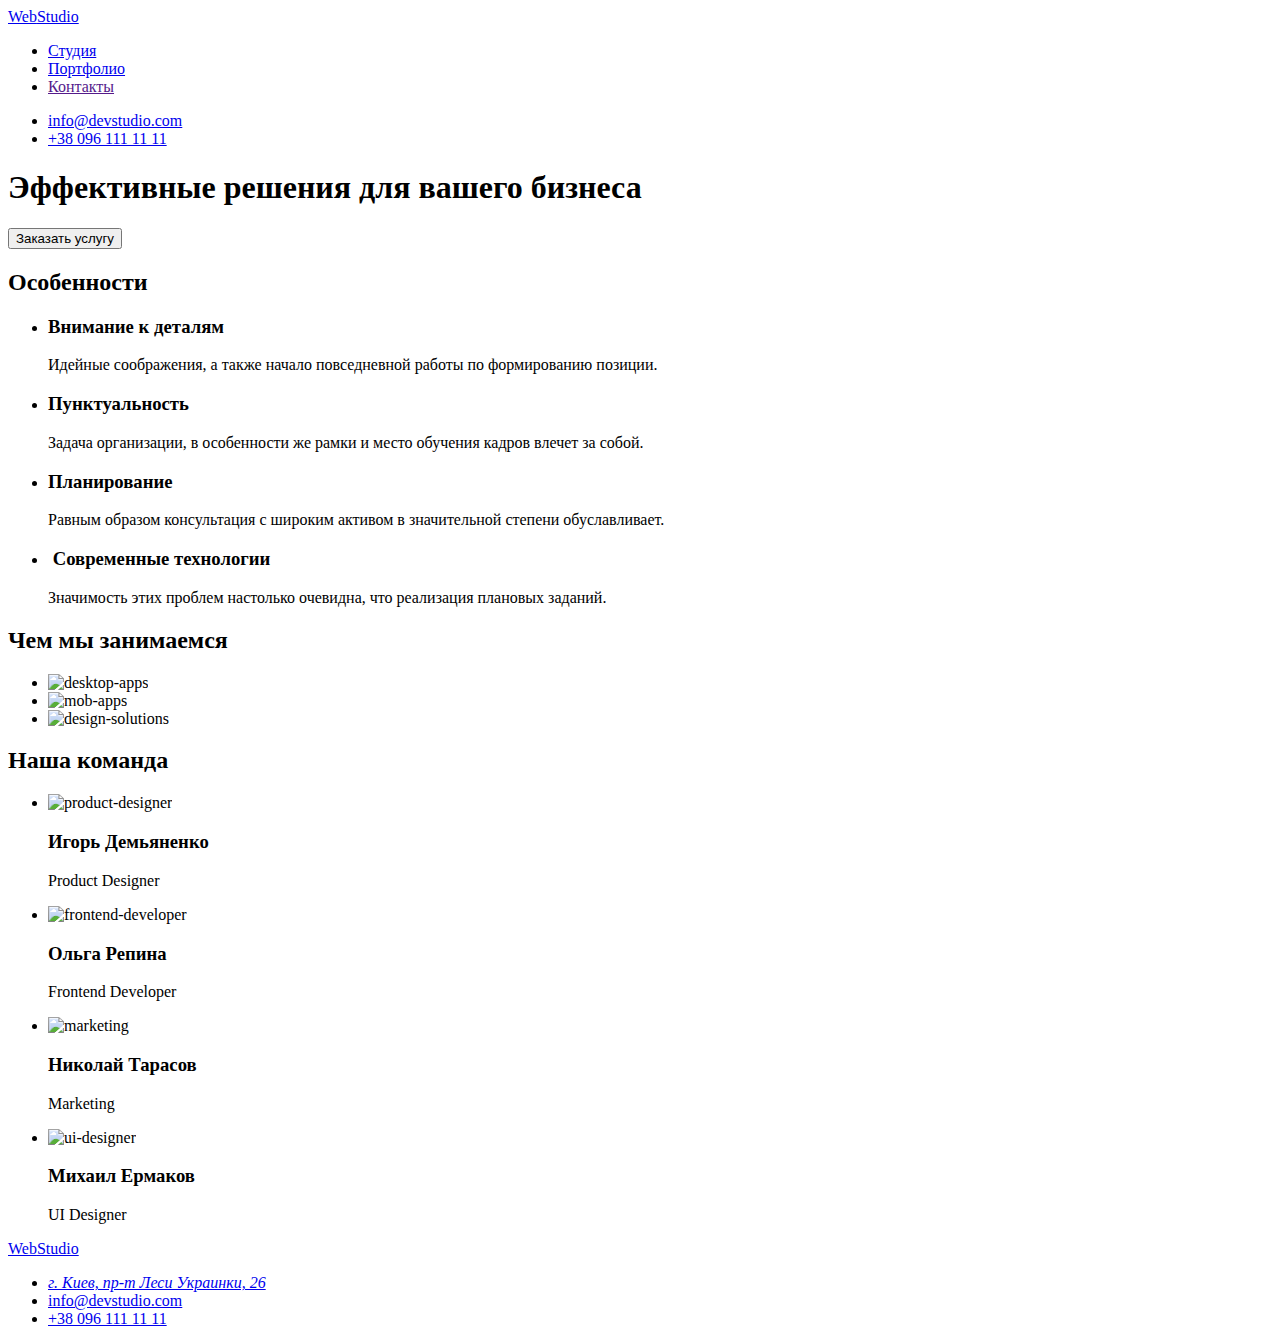
==== index.html @ 5c895b3f "Add files via upload" ====
<!DOCTYPE html>
<html lang="ru">
  <head>
    <meta charset="UTF-8" />
    <meta http-equiv="X-UA-Compatible" content="IE=edge" />
    <meta name="viewport" content="width=device-width, initial-scale=1.0" />
    <title>Document</title>
    <link rel="preconnect" href="https://fonts.googleapis.com" />
    <link rel="preconnect" href="https://fonts.gstatic.com" crossorigin />
    <link
      href="https://fonts.googleapis.com/css2?family=Raleway:wght@700&family=Roboto:wght@400;500;700;900&display=swap"
      rel="stylesheet"
    />
    <link
      rel="stylesheet"
      href="https://cdnjs.cloudflare.com/ajax/libs/modern-normalize/1.1.0/modern-normalize.min.css"
      integrity="sha512-wpPYUAdjBVSE4KJnH1VR1HeZfpl1ub8YT/NKx4PuQ5NmX2tKuGu6U/JRp5y+Y8XG2tV+wKQpNHVUX03MfMFn9Q=="
      crossorigin="anonymous"
      referrerpolicy="no-referrer"
    />
    <link rel="stylesheet" href="./css/styles.css" />
    <link rel="stylesheet" href="./css/reset.css" />
  </head>
  <body>
    <!-- Шапка сайта  -->

    <header class="header">
      <div class="container header-container">
        <nav class="page-nav">
          <a class="logo" href="./index.html" lang="en"
            >Web<span class="logo-span">Studio</span></a
          >
          <ul class="nav-links">
            <li class="nav-links-item">
              <a class="nav-links-link" href="./index.html">Студия</a>
            </li>
            <li class="nav-links-item">
              <a class="nav-links-link" href="./portfolio.html">Портфолио</a>
            </li>
            <li class="nav-links-item">
              <a class="nav-links-link" href="">Контакты</a>
            </li>
          </ul>
        </nav>
        <ul class="contacts">
          <li class="contacts-item">
            <a class="contacts-link" href="mailto:info@devstudio.com" lang="en"
              >info@devstudio.com</a
            >
          </li>
          <li class="contacts-item">
            <a class="contacts-link" href="tel:+380961111111"
              >+38 096 111 11 11</a
            >
          </li>
        </ul>
      </div>
    </header>

    <main>
      <!-- Герой -->
      <section class="first-section">
        <div class="first-div">
          <h1 class="main-heading">Эффективные решения для вашего бизнеса</h1>
          <button class="button" type="button">Заказать услугу</button>
        </div>
      </section>

      <!-- Особенности  -->
      <section class="section second-section">
        <h2 class="heading-section-two">Особенности</h2>
        <div class="container">
          <ul class="pecularities">
            <li class="pecularities-items">
              <h3 class="headings-peculiarity">Внимание к деталям</h3>
              <p class="paragraph-pecularity">
                Идейные соображения, а также начало повседневной работы по
                формированию позиции.
              </p>
            </li>
            <li class="pecularities-items">
              <h3 class="headings-peculiarity">Пунктуальность</h3>
              <p class="paragraph-pecularity">
                Задача организации, в особенности же рамки и место обучения
                кадров влечет за собой.
              </p>
            </li>
            <li class="pecularities-items">
              <h3 class="headings-peculiarity">Планирование</h3>
              <p class="paragraph-pecularity">
                Равным образом консультация с широким активом в значительной
                степени обуславливает.
              </p>
            </li>
            <li class="pecularities-items">
              <h3 class="headings-peculiarity"> Современные технологии</h3>
              <p class="paragraph-pecularity">
                Значимость этих проблем настолько очевидна, что реализация
                плановых заданий.
              </p>
            </li>
          </ul>
        </div>
      </section>

      <!-- Чем мы занимаемаемся-->
      <section class="section what-we-do-section">
        <div class="container">
          <h2 class="headings-two">Чем мы занимаемся</h2>
          <ul class="what-we-do-list">
            <li class="we-do-images">
              <img
                width="370"
                src="images/desktop-apps.jpg"
                alt="desktop-apps"
              />
            </li>
            <li class="we-do-images">
              <img width="370" src="images/mob-apps.jpg" alt="mob-apps" />
            </li>
            <li class="we-do-images">
              <img
                width="370"
                src="images/design-solutions.jpg"
                alt="design-solutions"
              />
            </li>
          </ul>
        </div>
      </section>

      <!-- Команда -->
      <section class="section section-employee">
        <h2 class="headings-two">Наша команда</h2>
        <div class="container">
          <ul class="employees-list">
            <li class="employees-list-item">
              <img
                width="270"
                src="images/product-designer.jpg"
                alt="product-designer"
              />
              <div class="employees-description">
                <h3 class="employee-name">Игорь Демьяненко</h3>
                <p class="employee-position" lang="en">Product Designer</p>
              </div>
            </li>
            <li class="employees-list-item">
              <img
                width="270"
                src="images/frontend-developer.jpg"
                alt="frontend-developer"
              />
              <div class="employees-description">
                <h3 class="employee-name">Ольга Репина</h3>
                <p class="employee-position" lang="en">Frontend Developer</p>
              </div>
            </li>
            <li class="employees-list-item">
              <img width="270" src="images/marketing.jpg" alt="marketing" />
              <div class="employees-description">
                <h3 class="employee-name">Николай Тарасов</h3>
                <p class="employee-position" lang="en">Marketing</p>
              </div>
            </li>
            <li class="employees-list-item">
              <img width="270" src="images/ui-designer.jpg" alt="ui-designer" />
              <div class="employees-description">
                <h3 class="employee-name">Михаил Ермаков</h3>
                <p class="employee-position" lang="en">UI Designer</p>
              </div>
            </li>
          </ul>
        </div>
      </section>
    </main>

    <!-- Футер -->
    <footer class="footer">
      <div class="container">
        <a class="logo logo-footer" href="./index.html" lang="en"
          >Web<span class="logo-span-footer">Studio</span></a
        >
        <ul class="footer-link">
          <li class="footer-item">
            <address>
              <a
                class="adress-link"
                target="_blank"
                rel="noreferrer nofollow noopener"
                href="https://goo.gl/maps/EznhFYx9bzdSz3E56"
                >г. Киев, пр-т Леси Украинки, 26</a
              >
            </address>
          </li>
          <li class="footer-item">
            <a class="footer-link" href="mailto:info@devstudio.com" lang="en"
              >info@devstudio.com</a
            >
          </li>
          <li class="footer-item">
            <a class="footer-link" href="tel:+380961111111"
              >+38 096 111 11 11</a
            >
          </li>
        </ul>
      </div>
    </footer>
  </body>
</html>
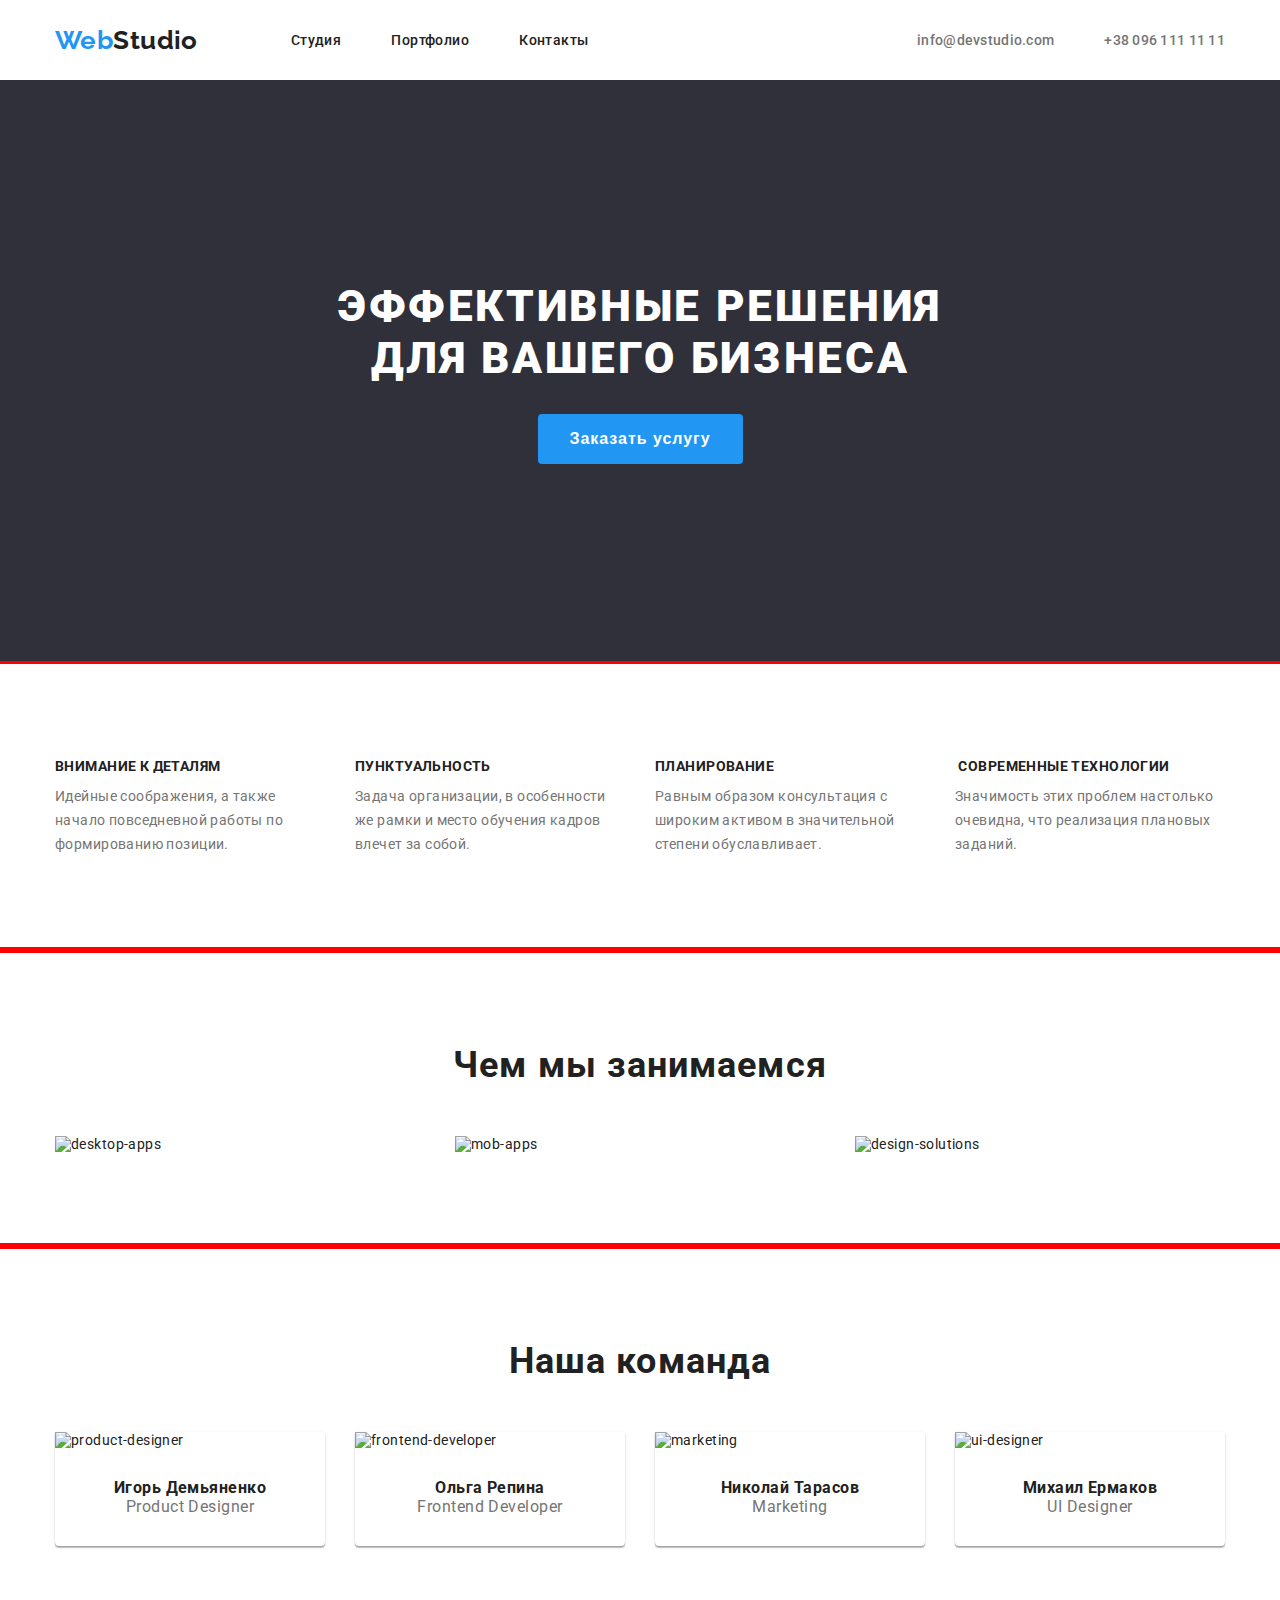
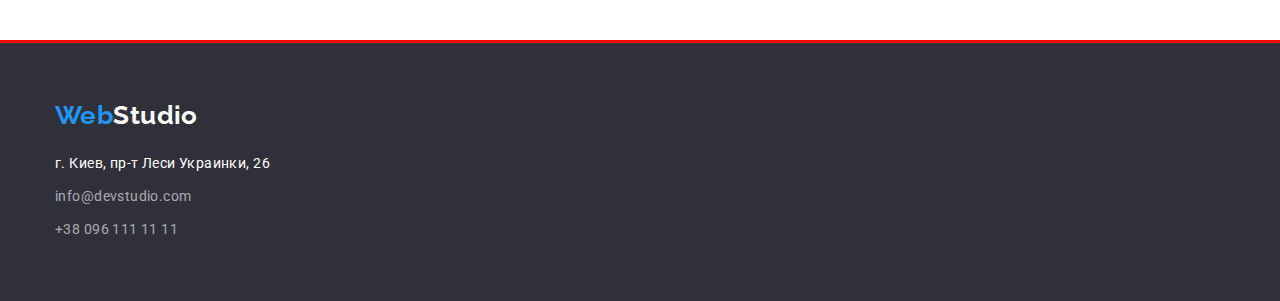
==== commit d9228a4e: "Add files via upload" ====
--- a/index.html
+++ b/index.html
@@ -111,17 +111,17 @@
             <li class="we-do-images">
               <img
                 width="370"
-                src="images/desktop-apps.jpg"
+                src="./images/desktop-apps.jpg"
                 alt="desktop-apps"
               />
             </li>
             <li class="we-do-images">
-              <img width="370" src="images/mob-apps.jpg" alt="mob-apps" />
+              <img width="370" src="./images/mob-apps.jpg" alt="mob-apps" />
             </li>
             <li class="we-do-images">
               <img
                 width="370"
-                src="images/design-solutions.jpg"
+                src="./images/design-solutions.jpg"
                 alt="design-solutions"
               />
             </li>
@@ -137,7 +137,7 @@
             <li class="employees-list-item">
               <img
                 width="270"
-                src="images/product-designer.jpg"
+                src="./images/product-designer.jpg"
                 alt="product-designer"
               />
               <div class="employees-description">
@@ -148,7 +148,7 @@
             <li class="employees-list-item">
               <img
                 width="270"
-                src="images/frontend-developer.jpg"
+                src="./images/frontend-developer.jpg"
                 alt="frontend-developer"
               />
               <div class="employees-description">
@@ -157,14 +157,18 @@
               </div>
             </li>
             <li class="employees-list-item">
-              <img width="270" src="images/marketing.jpg" alt="marketing" />
+              <img width="270" src="./images/marketing.jpg" alt="marketing" />
               <div class="employees-description">
                 <h3 class="employee-name">Николай Тарасов</h3>
                 <p class="employee-position" lang="en">Marketing</p>
               </div>
             </li>
             <li class="employees-list-item">
-              <img width="270" src="images/ui-designer.jpg" alt="ui-designer" />
+              <img
+                width="270"
+                src="./images/ui-designer.jpg"
+                alt="ui-designer"
+              />
               <div class="employees-description">
                 <h3 class="employee-name">Михаил Ермаков</h3>
                 <p class="employee-position" lang="en">UI Designer</p>
--- a/css/styles.css
+++ b/css/styles.css
@@ -0,0 +1,302 @@
+:root {
+  --primary-color: #212121;
+  --secondary-color: #757575;
+  --white-color: #ffff;
+}
+
+body {
+  font-size: 14px;
+  font-style: normal;
+  font-weight: 400;
+  font-family: "Roboto", sans-serif;
+  color: var(--primary-color);
+  letter-spacing: 0.03em;
+}
+button {
+  cursor: pointer;
+}
+.container {
+  width: 1200px;
+}
+.section {
+  padding: 94px 0;
+  outline: red solid;
+}
+.footer {
+  padding: 60px 0;
+}
+.header-container {
+  display: flex;
+  justify-content: space-between;
+  height: 80px;
+}
+.header {
+  background-color: var(--white-color);
+}
+
+.page-nav,
+.header-container,
+.contacts,
+.nav-links {
+  display: flex;
+}
+.page-nav,
+.contacts {
+  align-items: center;
+}
+.first-div {
+  padding-top: 200px;
+  padding-bottom: 200px;
+  text-align: center;
+}
+
+.main-heading {
+  font-weight: 900;
+  font-size: 44px;
+  letter-spacing: 0.06em;
+  text-transform: uppercase;
+  color: var(--white-color);
+  padding-bottom: 30px;
+  max-width: 696px;
+  margin-left: auto;
+  margin-right: auto;
+}
+.heading-section-two,
+.heading-portfolio {
+  display: none;
+}
+.heading-images {
+  font-weight: bold;
+  font-size: 36px;
+  line-height: 42px;
+  text-align: center;
+}
+
+.headings-peculiarity {
+  line-height: 16px;
+  font-size: 14px;
+  text-transform: uppercase;
+  text-align: left;
+  margin-bottom: 10px;
+}
+.paragraph-pecularity {
+  line-height: 24px;
+  color: var(--secondary-color);
+  text-align: left;
+}
+
+.button {
+  background-color: #2196f3;
+  font-weight: bold;
+  font-size: 16px;
+  line-height: calc(30 / 16);
+  align-items: center;
+  text-align: center;
+  letter-spacing: 0.06em;
+  color: #ffffff;
+  padding: 10px 32px;
+  border-radius: 4px;
+}
+.button:hover,
+.button:focus {
+  background-color: #188ce8;
+}
+
+.first-section {
+  background-color: #2f303a;
+  max-width: 1600px;
+}
+
+.logo {
+  font-family: "Raleway", sans-serif;
+  font-weight: bold;
+  font-size: 26px;
+  line-height: calc(31 / 26);
+  color: #2196f3;
+  margin-right: 93px;
+}
+
+.logo-span {
+  color: var(--primary-color);
+}
+.logo-span-footer {
+  color: var(--white-color);
+}
+.nav-links-item + .nav-links-item {
+  margin-left: 50px;
+}
+.contacts-item:not(:last-child) {
+  margin-right: 50px;
+}
+
+.contacts-link,
+.nav-links-link {
+  display: block;
+  color: var(--primary-color);
+  font-weight: 500;
+}
+.contacts-link {
+  font-weight: 500;
+  line-height: calc(16 / 14);
+  letter-spacing: 0.02em;
+  color: var(--secondary-color);
+}
+.adress-link {
+  color: var(--secondary-color);
+}
+.adress-item:not(:last-child) {
+  margin-bottom: 9px;
+}
+
+.contacts-link:hover,
+.nav-links-link:hover,
+.contacts-link:focus,
+.nav-links-link:focus,
+.adress-link:focus,
+.adress-link:hover,
+.footer-link:hover,
+.footer-link:focus {
+  color: #2196f3;
+}
+
+.employee-name {
+  font-size: 16px;
+  line-height: calc(19 / 16);
+  text-align: center;
+  letter-spacing: 0.03em;
+}
+.employee-position {
+  font-size: 16px;
+  line-height: calc(19 / 16);
+  text-align: center;
+  letter-spacing: 0.03em;
+  color: var(--secondary-color);
+}
+.headings-two {
+  font-weight: bold;
+  font-size: 36px;
+  line-height: calc(42 / 36);
+  text-align: center;
+  letter-spacing: 0.03em;
+}
+.footer {
+  background: #2f303a;
+}
+
+.logo-span-footer {
+  color: var(--white-color);
+}
+.adress-link {
+  font-style: normal;
+  font-weight: normal;
+  font-size: 14px;
+  line-height: calc(24 / 14);
+  letter-spacing: 0.03em;
+  color: var(--white-color);
+}
+.footer-link {
+  font-weight: normal;
+  font-size: 14px;
+  line-height: calc(24 / 14);
+  color: rgba(255, 255, 255, 0.6);
+}
+.filter-buttons {
+  display: flex;
+  justify-content: center;
+  margin-bottom: 48px;
+}
+
+.filter-buttons-item {
+  height: 39.41px;
+  background-color: #f5f4fa;
+  color: var(--primary-color);
+  border-radius: 4px;
+  font-family: Roboto;
+  font-style: normal;
+  font-weight: 500;
+  font-size: 16px;
+  line-height: calc(26 / 16);
+  padding: 6px 22px;
+}
+.filter-button-list:not(:last-child) {
+  margin-right: 8px;
+}
+.filter-buttons-item:hover,
+.filter-buttons-item:focus {
+  background-color: #2196f3;
+  color: var(--white-color);
+}
+.project-titles {
+  font-weight: bold;
+  font-size: 18px;
+  line-height: calc(36 / 18);
+  letter-spacing: 0.06em;
+  color: #212121;
+}
+.project-descriptions {
+  font-weight: normal;
+  font-size: 16px;
+  line-height: calc(30 / 16);
+  color: var(--secondary-color);
+}
+.container {
+  width: 1200px;
+  padding: 0 15px;
+  margin: 0 auto;
+}
+.feature-list,
+.pecularities,
+.what-we-do-list,
+.employees-list {
+  display: flex;
+}
+.pecularities-items:not(:last-child),
+.we-do-images:not(:last-child),
+.employees-list-item:not(:last-child) {
+  margin-right: 30px;
+}
+.pecularities-items {
+  width: 270px;
+}
+.employees-description {
+  padding: 30px 0;
+}
+
+.employees-list-item {
+  background: #ffffff;
+  box-shadow: 0px 1px 3px rgba(0, 0, 0, 0.12), 0px 1px 1px rgba(0, 0, 0, 0.14),
+    0px 2px 1px rgba(0, 0, 0, 0.2);
+  border-radius: 0px 0px 4px 4px;
+}
+.headings-two {
+  margin-bottom: 50px;
+}
+.footer-link {
+  margin-top: 20px;
+}
+.footer-item:not(:last-child) {
+  margin-bottom: 9px;
+}
+.porfolio-list {
+  display: flex;
+  flex-wrap: wrap;
+  margin: -15px;
+}
+
+/* .portfolio-list-items:not(:nth-child(3n + 3)) {
+  margin-right: 30px;
+}
+} */
+
+.portfolio-list-items {
+  flex-basis: calc(100% / 3 - 30px);
+  margin: 15px;
+}
+.project-titles {
+  margin-bottom: 4px;
+}
+
+.portfolio-description {
+  padding: 20px 24px;
+  border: 1px solid #eeeeee;
+}
